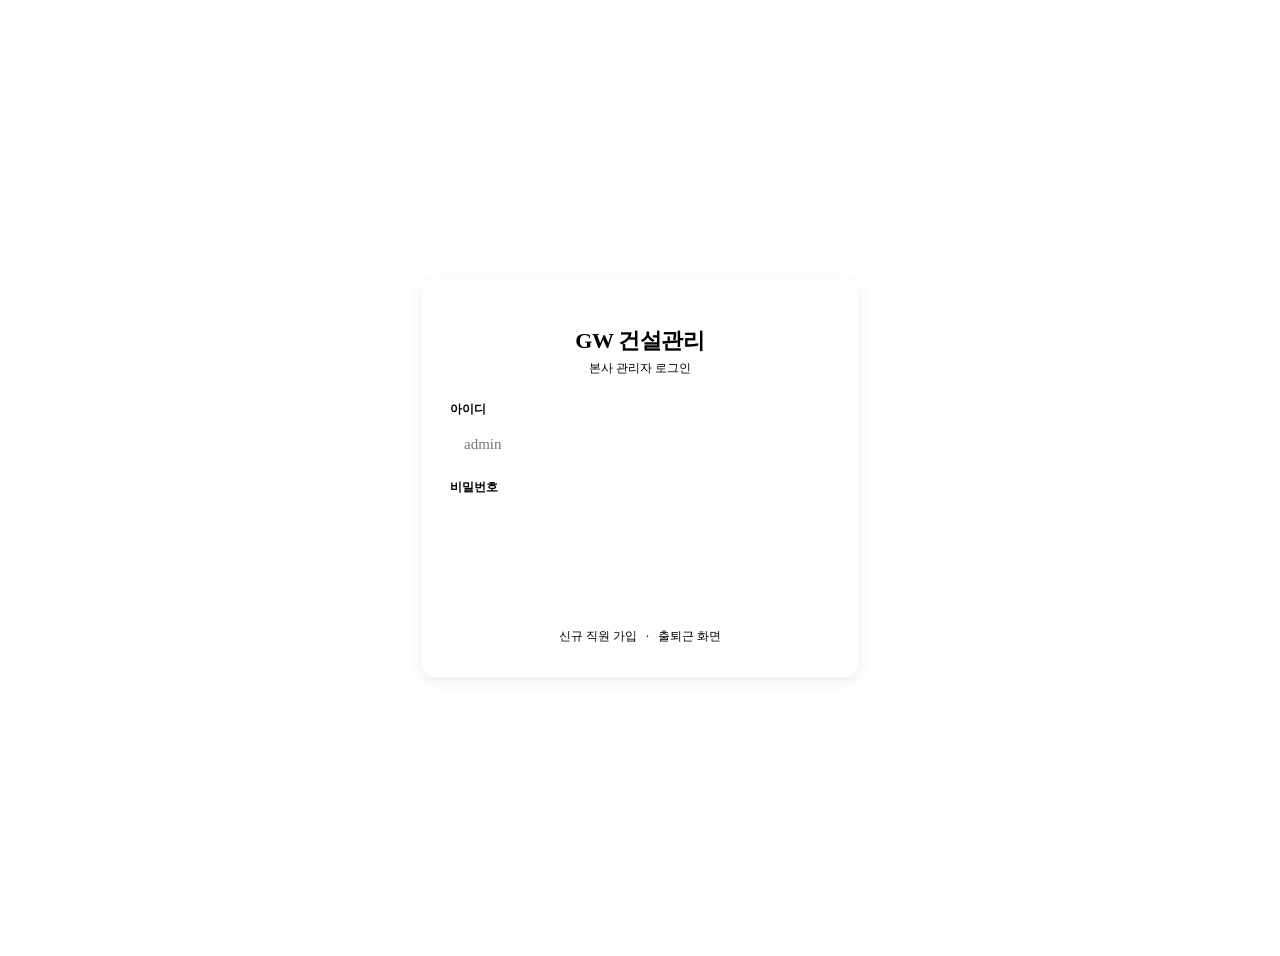
==== frontend/login.html @ b518d0dd "Add login + permanent storage option" ====
<!DOCTYPE html>
<html lang="ko">
<head>
<meta charset="UTF-8">
<meta name="viewport" content="width=device-width, initial-scale=1.0">
<title>GW 건설관리 — 로그인</title>
<link rel="stylesheet" href="/static/styles.css">
<style>
  body { display: flex; align-items: center; justify-content: center; min-height: 100vh; padding: 20px;}
  .login-box {
    background: #fff; border: 1px solid var(--border);
    border-radius: 12px; box-shadow: 0 4px 16px rgba(0,0,0,0.08);
    padding: 32px 28px; width: 100%; max-width: 380px;
  }
  .login-box h1 {
    text-align: center; font-size: 22px; font-weight: 700;
    color: var(--primary); margin-bottom: 4px; letter-spacing: -0.4px;
  }
  .login-box .subtitle {
    text-align: center; font-size: 12px; color: var(--text-muted); margin-bottom: 24px;
  }
  .login-box label { font-size: 12px; font-weight: 600; color: var(--text-muted); display: block; margin: 14px 0 6px;}
  .login-box input {
    width: 100%; padding: 12px 14px; border: 1px solid var(--border);
    border-radius: 8px; font-size: 15px; font-family: inherit;
  }
  .login-box input:focus { outline: none; border-color: var(--primary); }
  .login-box .submit {
    width: 100%; padding: 14px; margin-top: 20px; font-size: 15px; font-weight: 700;
    background: var(--primary); color: #fff; border: none; border-radius: 8px; cursor: pointer;
    font-family: inherit;
  }
  .login-box .submit:hover { background: var(--primary-dark); }
  .login-box .submit:disabled { opacity: 0.5; cursor: default; }
  .err { background: #fbe9ea; color: #b3373d; padding: 10px 14px;
         border-radius: 8px; font-size: 13px; margin-top: 12px; }
  .links { text-align: center; margin-top: 18px; font-size: 12px; color: var(--text-muted);}
  .links a { color: var(--primary); text-decoration: none; margin: 0 6px;}
</style>
</head>
<body>

<div class="login-box">
  <h1>GW 건설관리</h1>
  <div class="subtitle">본사 관리자 로그인</div>

  <label for="f-user">아이디</label>
  <input id="f-user" type="text" autocomplete="username" placeholder="admin">

  <label for="f-pw">비밀번호</label>
  <input id="f-pw" type="password" autocomplete="current-password">

  <button class="submit" id="btn">로그인</button>

  <div id="err-box"></div>

  <div class="links">
    <a href="/register">신규 직원 가입</a> ·
    <a href="/m">출퇴근 화면</a>
  </div>
</div>

<script>
const $ = id => document.getElementById(id);

async function doLogin() {
  const username = $('f-user').value.trim();
  const password = $('f-pw').value;
  if (!username || !password) {
    $('err-box').innerHTML = '<div class="err">아이디와 비밀번호를 입력해주세요.</div>';
    return;
  }
  $('btn').disabled = true; $('btn').textContent = '확인 중…';
  $('err-box').innerHTML = '';
  try {
    const r = await fetch('/api/login', {
      method: 'POST', headers: {'Content-Type':'application/json'},
      body: JSON.stringify({ username, password })
    });
    const data = await r.json();
    if (!r.ok) {
      $('err-box').innerHTML = '<div class="err">' + (data.detail || '로그인 실패') + '</div>';
      $('btn').disabled = false; $('btn').textContent = '로그인';
      return;
    }
    // 성공 — 본사 화면으로
    location.href = '/';
  } catch (e) {
    $('err-box').innerHTML = '<div class="err">서버 통신 실패: ' + e + '</div>';
    $('btn').disabled = false; $('btn').textContent = '로그인';
  }
}

$('btn').onclick = doLogin;
$('f-pw').addEventListener('keydown', e => { if (e.key === 'Enter') doLogin(); });
$('f-user').addEventListener('keydown', e => { if (e.key === 'Enter') $('f-pw').focus(); });

// 이미 로그인 상태면 바로 / 로
fetch('/api/me').then(r => r.json()).then(d => {
  if (d.authenticated) location.href = '/';
});

// 자동 포커스
$('f-user').focus();
</script>
</body>
</html>
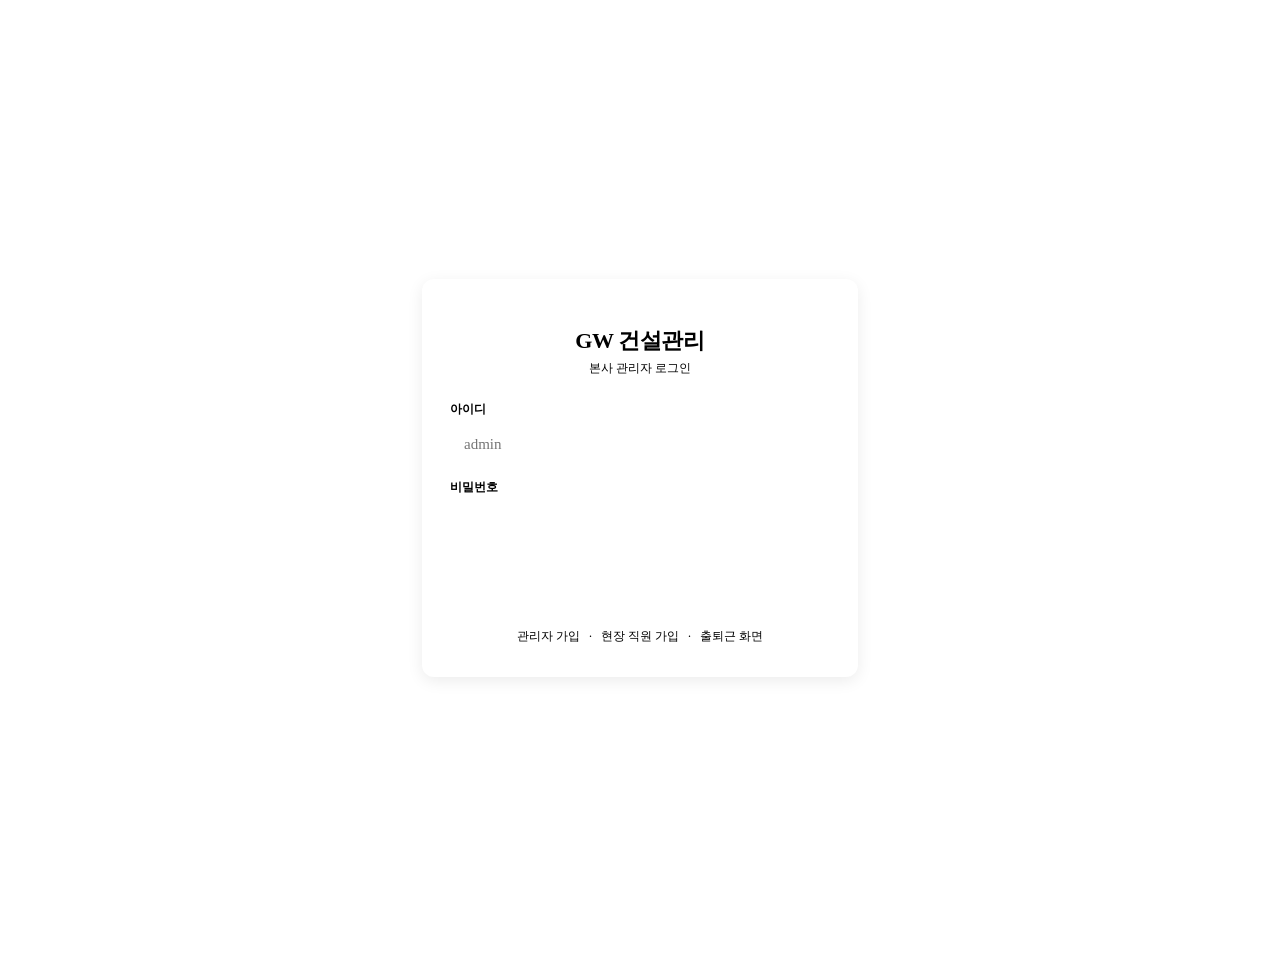
==== commit 38b4a910: "Add admin signup and user management" ====
--- a/frontend/login.html
+++ b/frontend/login.html
@@ -55,7 +55,8 @@
   <div id="err-box"></div>
 
   <div class="links">
-    <a href="/register">신규 직원 가입</a> ·
+    <a href="/signup">관리자 가입</a> ·
+    <a href="/register">현장 직원 가입</a> ·
     <a href="/m">출퇴근 화면</a>
   </div>
 </div>
